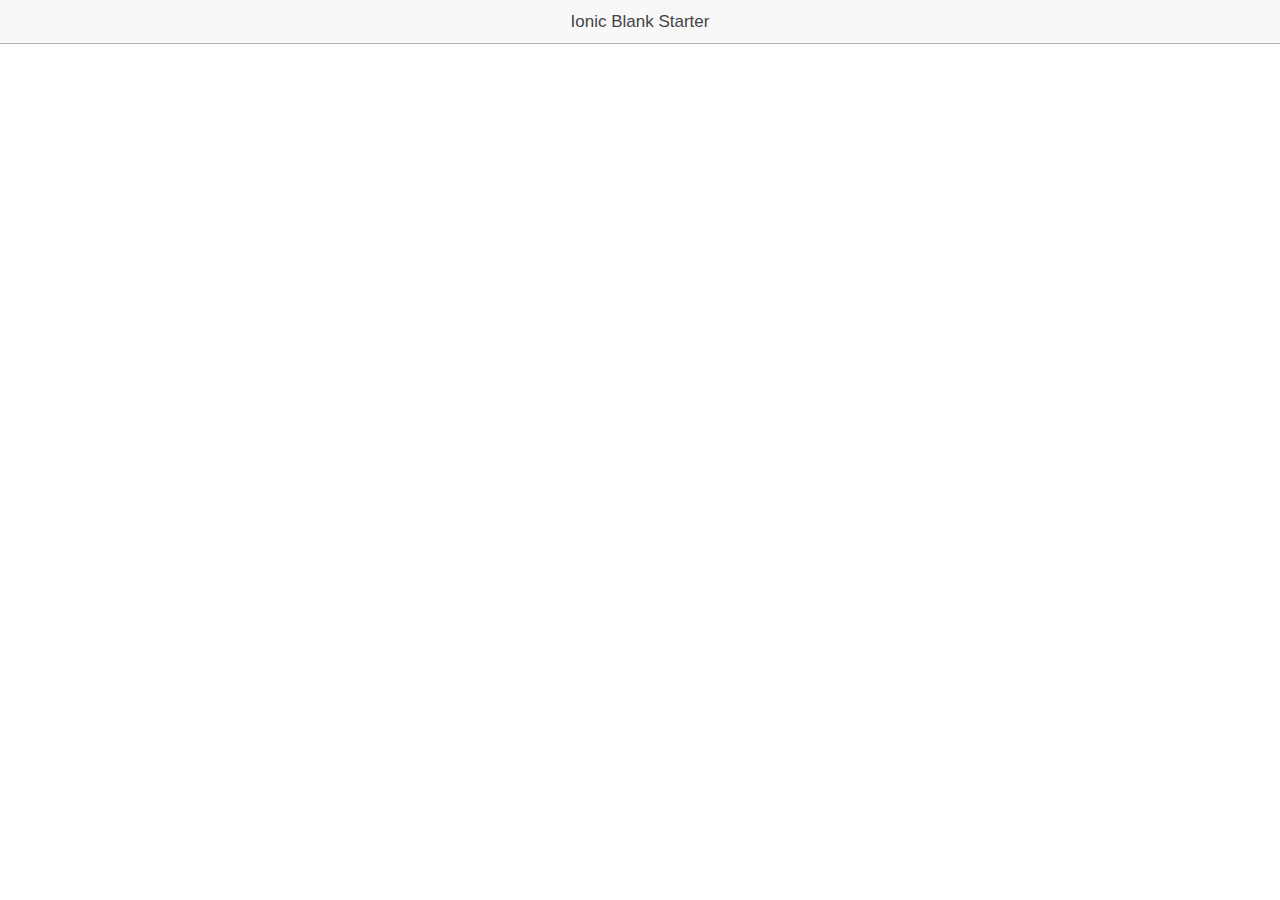
==== www/index.html @ df254f66 "Adding empty Ionic project" ====
<!DOCTYPE html>
<html>
  <head>
    <meta charset="utf-8">
    <meta name="viewport" content="initial-scale=1, maximum-scale=1, user-scalable=no, width=device-width">
    <title></title>

    <link href="lib/ionic/css/ionic.css" rel="stylesheet">
    <link href="css/style.css" rel="stylesheet">

    <!-- IF using Sass (run gulp sass first), then uncomment below and remove the CSS includes above
    <link href="css/ionic.app.css" rel="stylesheet">
    -->

    <!-- ionic/angularjs js -->
    <script src="lib/ionic/js/ionic.bundle.js"></script>

    <!-- cordova script (this will be a 404 during development) -->
    <script src="cordova.js"></script>

    <!-- your app's js -->
    <script src="js/app.js"></script>
  </head>
  <body ng-app="starter">

    <ion-pane>
      <ion-header-bar class="bar-stable">
        <h1 class="title">Ionic Blank Starter</h1>
      </ion-header-bar>
      <ion-content>
      </ion-content>
    </ion-pane>
  </body>
</html>
---- www/css/style.css ----
/* Empty. Add your own CSS if you like */
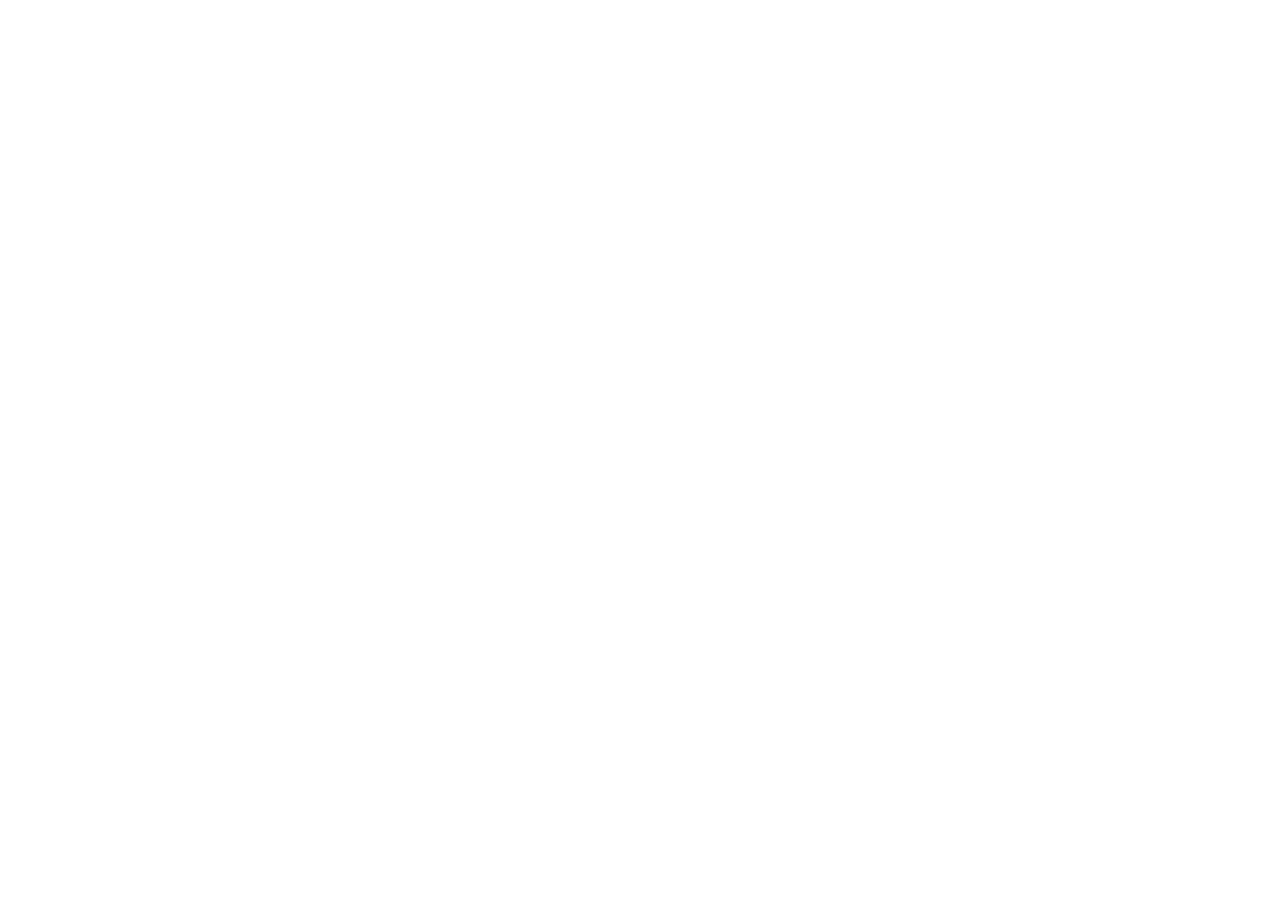
==== commit a6f3d050: "Reorganizing files" ====
--- a/www/index.html
+++ b/www/index.html
@@ -1,6 +1,7 @@
 <!DOCTYPE html>
 <html>
   <head>
+    
     <meta charset="utf-8">
     <meta name="viewport" content="initial-scale=1, maximum-scale=1, user-scalable=no, width=device-width">
     <title></title>
@@ -18,17 +19,17 @@
     <!-- cordova script (this will be a 404 during development) -->
     <script src="cordova.js"></script>
 
-    <!-- your app's js -->
-    <script src="js/app.js"></script>
+    <!-- angular modules -->
+    <script src="app/app.module.js"></script>
+    
+    <!-- angular controllers -->
+    
+    <!-- angular services -->
+    
   </head>
-  <body ng-app="starter">
+  <body ng-app="app">
 
-    <ion-pane>
-      <ion-header-bar class="bar-stable">
-        <h1 class="title">Ionic Blank Starter</h1>
-      </ion-header-bar>
-      <ion-content>
-      </ion-content>
-    </ion-pane>
+    
+    
   </body>
 </html>
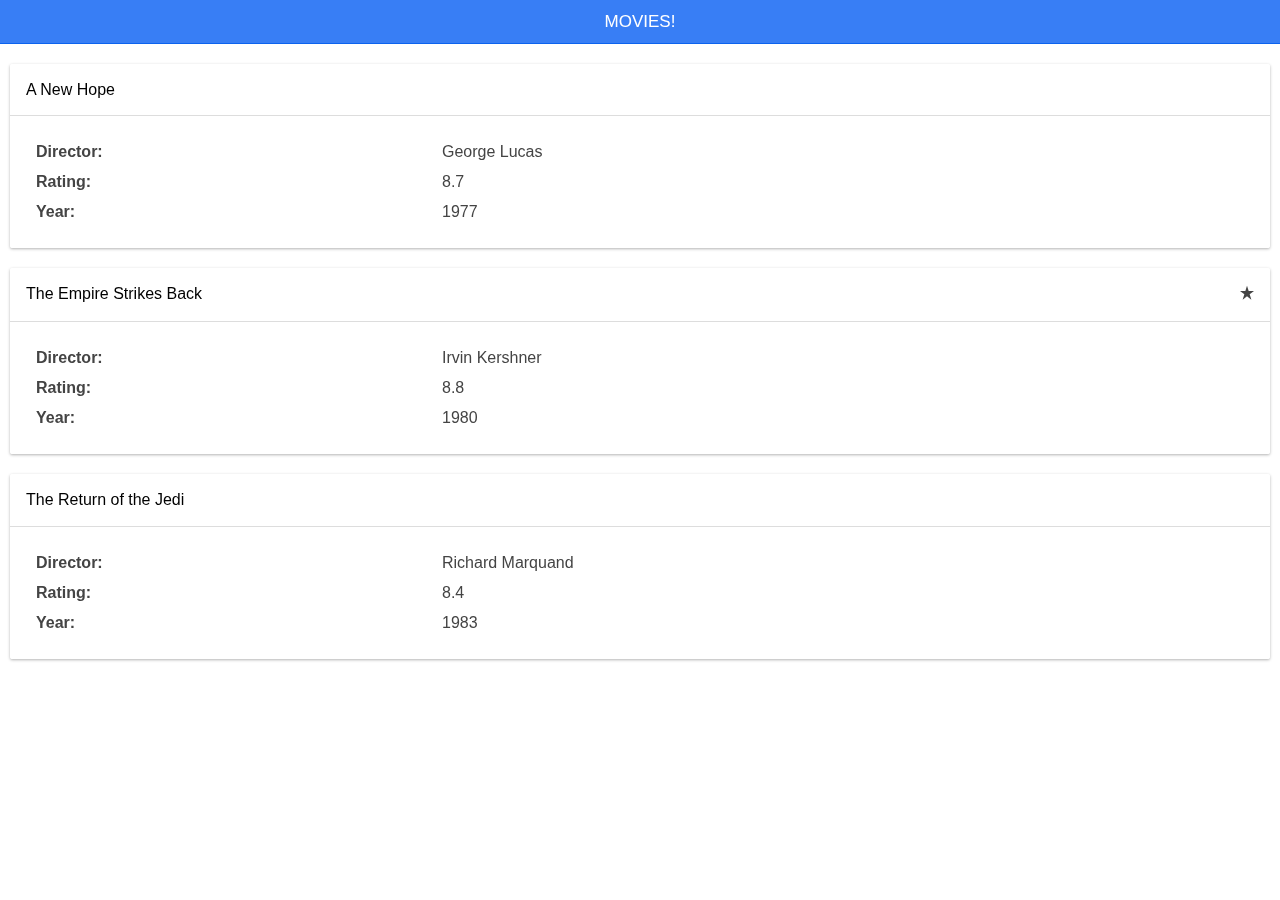
==== commit 1dfe842f: "Sketched up inital view with a simple example" ====
--- a/www/index.html
+++ b/www/index.html
@@ -21,15 +21,23 @@
 
     <!-- angular modules -->
     <script src="app/app.module.js"></script>
+    <script src="app/example/example.module.js"></script>
     
     <!-- angular controllers -->
+    <script src="app/example/example.controller.js"></script>
     
     <!-- angular services -->
+    <script src="app/example/example.service.js"></script>
     
   </head>
   <body ng-app="app">
-
     
+    <ion-nav-bar class="bar-positive">
+      <ion-nav-back-button>
+      </ion-nav-back-button>
+    </ion-nav-bar>
+    
+    <ion-nav-view></ion-nav-view>
     
   </body>
 </html>
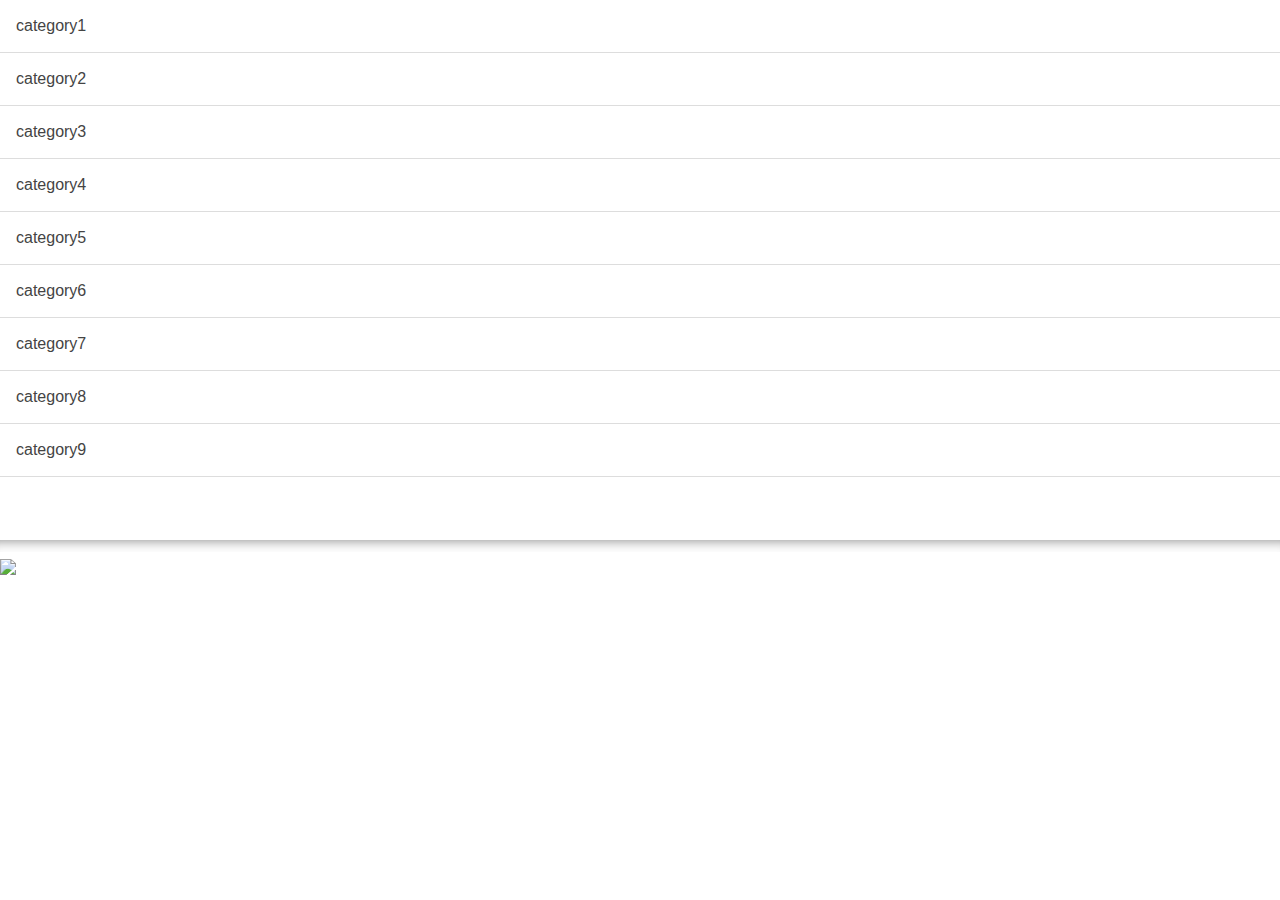
==== commit 4620fbea: "Mocking up main view UI" ====
--- a/www/index.html
+++ b/www/index.html
@@ -21,23 +21,18 @@
 
     <!-- angular modules -->
     <script src="app/app.module.js"></script>
-    <script src="app/example/example.module.js"></script>
+    <script src="app/home/home.module.js"></script>
+    
+    <!-- angular configs -->
+    <script src="app/app.config.js"></script>
     
     <!-- angular controllers -->
-    <script src="app/example/example.controller.js"></script>
+    <script src="app/home/home.controller.js"></script>
     
     <!-- angular services -->
-    <script src="app/example/example.service.js"></script>
     
   </head>
   <body ng-app="app">
-    
-    <ion-nav-bar class="bar-positive">
-      <ion-nav-back-button>
-      </ion-nav-back-button>
-    </ion-nav-bar>
-    
     <ion-nav-view></ion-nav-view>
-    
   </body>
 </html>
--- a/www/css/style.css
+++ b/www/css/style.css
@@ -1 +1,16 @@
-/* Empty. Add your own CSS if you like */
+/* This is where we add any custom CSS we need */
+
+.full-screen-wrapper {
+  position: absolute;
+  left: 0px;
+  right: 0px;
+  top: 0px;
+  bottom: 0px;
+}
+
+.separator {
+  border: 0;
+  box-shadow: inset 0 13px 13px -13px rgba(0, 0, 0, 0.5);
+  height: 12px;
+  margin-top: 0px;
+}
